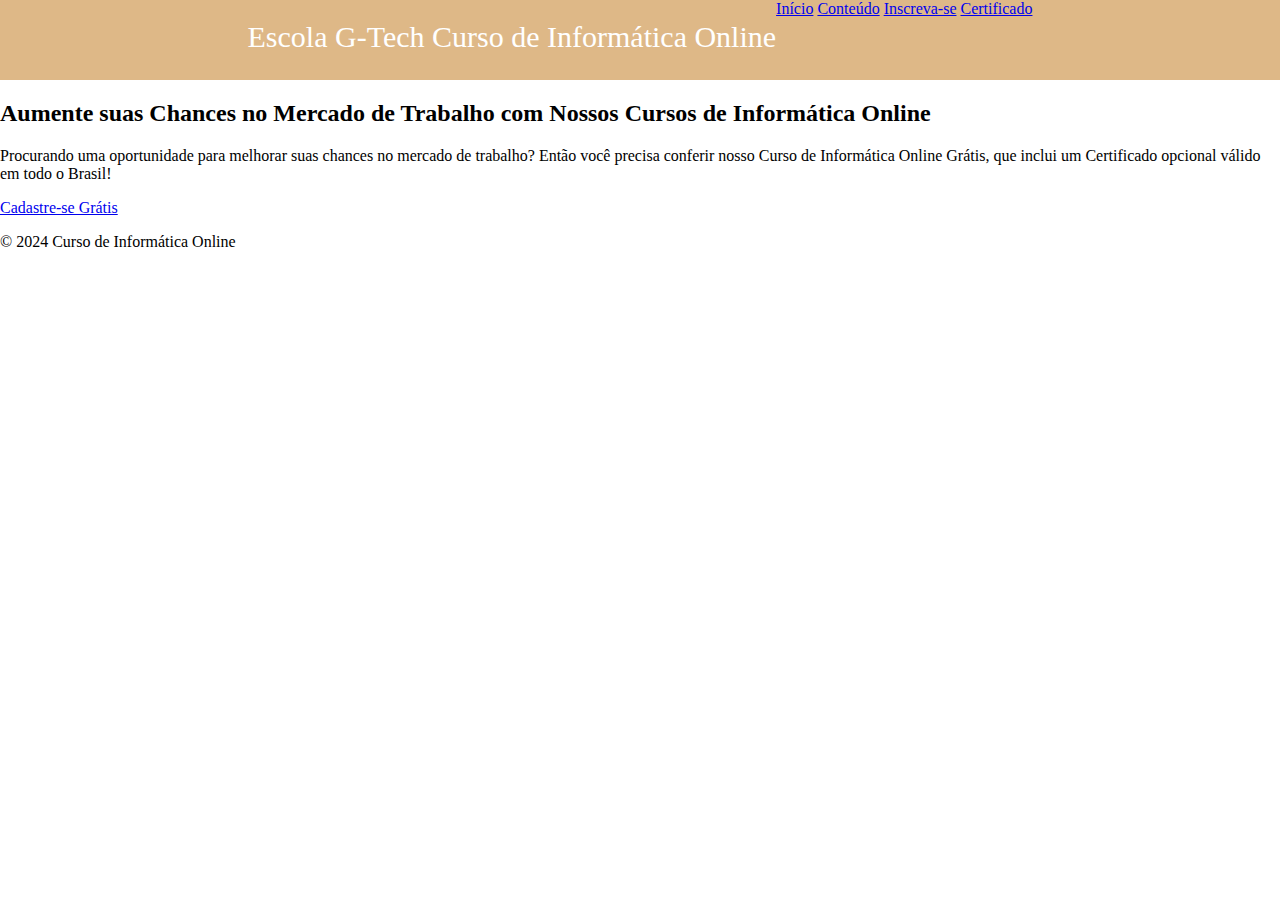
==== index.html @ 3a86939c "Site Simples" ====
<!DOCTYPE html>
<html lang="pt-BR">
<head>
    <meta charset="UTF-8">
    <meta name="viewport" content="width=device-width, initial-scale=1.0">
    <title>Curso de Informática Online</title>
    <link rel="stylesheet" href="styles.css">
</head>
<body>
    <header>
        <h1>Escola G-Tech Curso de Informática Online</h1>
        <nav>
            <a href="index.html">Início</a>
            <a href="conteudo.html">Conteúdo</a>
            <a href="inscricao.html">Inscreva-se</a>
            <a href="certificado.html">Certificado</a>
        </nav>
    </header>

        <section class="hero">
            <div class="box-img"></div>
            <div class="box-txt"></div>
            <h2>Aumente suas Chances no Mercado de Trabalho com Nossos Cursos de Informática Online</h2>
                <p>Procurando uma oportunidade para melhorar suas chances no mercado de trabalho? 
                Então você precisa conferir nosso Curso de Informática Online Grátis, que inclui um Certificado 
                opcional válido em todo o Brasil!</p>
                <a href="inscricao.html" class="cta-button">Cadastre-se Grátis</a>   
            
        </section>
        
    <footer>
        <p>&copy; 2024 Curso de Informática Online</p>
    </footer>
</body>
</html>
---- styles.css ----
*{
    box-sizing: border-box;
}

body{
    padding: 0;
    margin: 0;
    background: white;
}

header {
    display: flex;
    justify-content: center;
    background: burlywood;
    height: 80px;
  
}

header h1 {
  font-size: 30px;
  color: white;
  font-family: 'Yesteryear', ;
  font-weight: normal;

.hero {
    display: flex;
    justify-content: center;
    align-items: center;
    width: 100%;
    height: 650px;
    border: 1px solid red;
     
} 

.box-img {
    display: flex;
    width: 35%;
    height: 600px;
    border: 1px solid blue;
}

.box-txt {
    display: flex;
    width: 35%;
    height: 600px;
    border: 1px solid black;
}


}
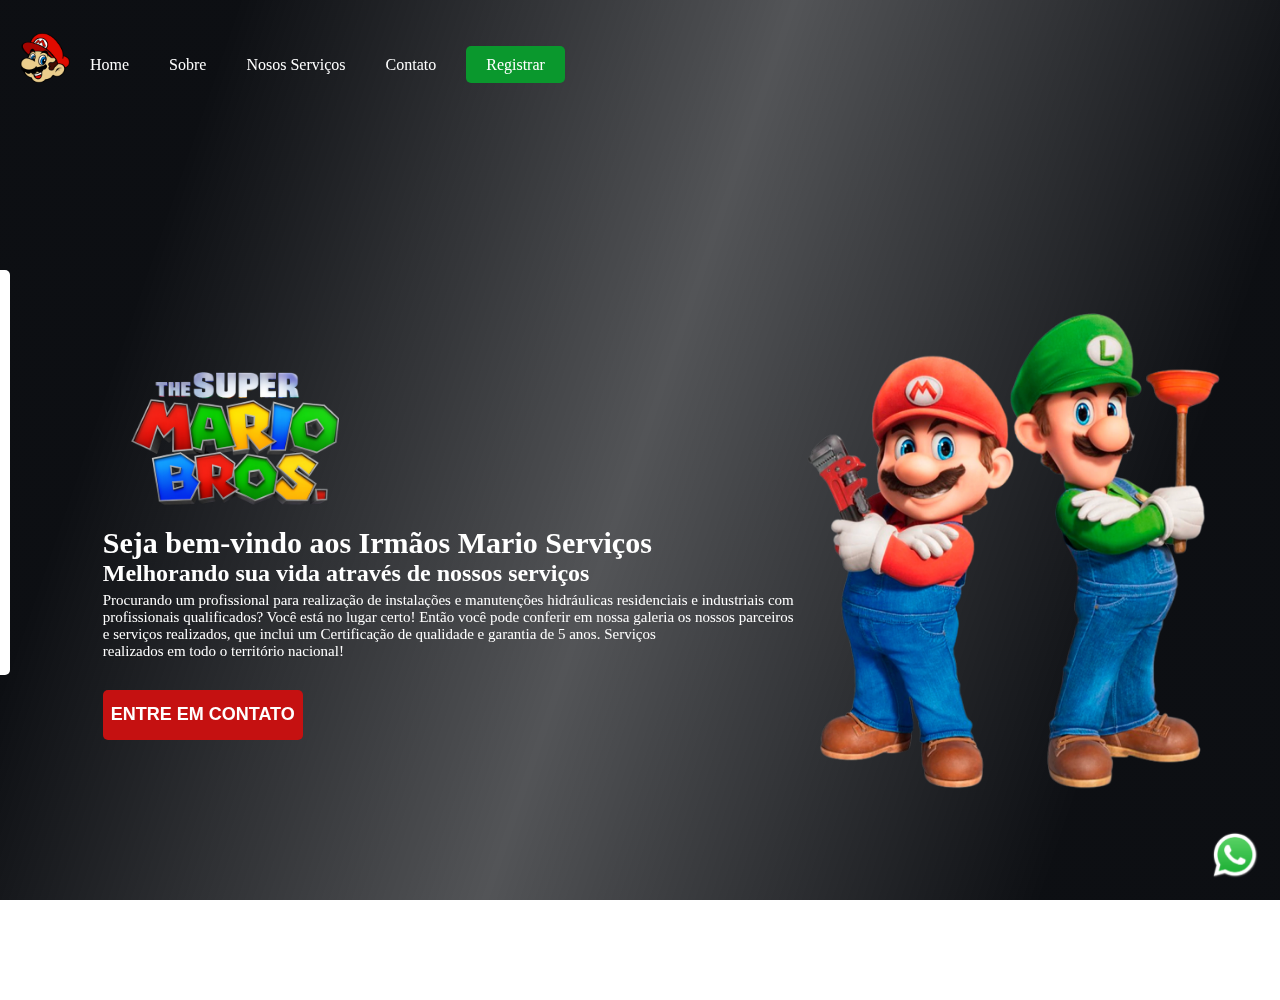
==== commit 1c1f8dad: "primeiro commit" ====
--- a/index.html
+++ b/index.html
@@ -1,35 +1,61 @@
 <!DOCTYPE html>
 <html lang="pt-BR">
+
 <head>
     <meta charset="UTF-8">
     <meta name="viewport" content="width=device-width, initial-scale=1.0">
-    <title>Curso de Informática Online</title>
+    <title>Irmãos Mario Bross</title>
     <link rel="stylesheet" href="styles.css">
 </head>
+
 <body>
+    <div class="mascara-formulario" onclick="esconderForm()"></div>
+    
     <header>
-        <h1>Escola G-Tech Curso de Informática Online</h1>
+        <img src="./img/logo-header.png" alt="logo mario bross" class="logo-header">
         <nav>
-            <a href="index.html">Início</a>
-            <a href="conteudo.html">Conteúdo</a>
-            <a href="inscricao.html">Inscreva-se</a>
-            <a href="certificado.html">Certificado</a>
+            <ul>
+                <li><a href="index.html">Home</a></li>
+                <li><a href="sobre.html">Sobre</a></li>
+                <li><a href="nosos-servico.html">Nosos Serviços</a></li>
+                <li><a href="contato.html">Contato</a></li>
+                <li><a href="registrar.html" class="register-button">Registrar</a></li>
+            </ul>
         </nav>
     </header>
+    <div class="box-hero">
+        <div class="box-principal">
+            <img src="img/logo.png" alt="Logo Mario Bross" class="logo-mario">
+            <h1>Seja bem-vindo aos Irmãos Mario Serviços</h1>
+            <h2>Melhorando sua vida através de nossos serviços</h2>
+            <p>Procurando um profissional para realização de instalações e manutenções hidráulicas residenciais e industriais
+                com <br> profissionais qualificados? Você está no lugar certo!
+                Então você pode conferir em nossa galeria os nossos parceiros <br> e serviços realizados, que inclui um
+                Certificação de qualidade e garantia de 5 anos. Serviços <br> realizados em todo o território nacional!
+            </p>
+            <button class="Entre-contato" onclick="mostraForm()">Entre em Contato</button>
+        </div>
 
-        <section class="hero">
-            <div class="box-img"></div>
-            <div class="box-txt"></div>
-            <h2>Aumente suas Chances no Mercado de Trabalho com Nossos Cursos de Informática Online</h2>
-                <p>Procurando uma oportunidade para melhorar suas chances no mercado de trabalho? 
-                Então você precisa conferir nosso Curso de Informática Online Grátis, que inclui um Certificado 
-                opcional válido em todo o Brasil!</p>
-                <a href="inscricao.html" class="cta-button">Cadastre-se Grátis</a>   
-            
-        </section>
-        
-    <footer>
-        <p>&copy; 2024 Curso de Informática Online</p>
-    </footer>
+        <div class="box-img">
+            <img src="img/mario.png" alt="Mario Bross" class="mario-bross-luigi">
+        </div>
+    </div>
+
+    <div class="box-video">
+        <video src="video/video.mp4" autoplay muted loop></video>
+        <div class="mascara"></div>
+    </div>
+
+    <a href="https://encurtador.com.br/G01xP" target="_blank">
+        <img src="./img/whatsapp.png" alt="link para whatsapp" class="link-whatsapp">
+    </a>
+    <form class="formulario-fale-conosco" action="https://formcarry.com/s/_dO1k_YhGlE" method="POST" enctype="multipart/form-data">
+        <input type="text" name="nome" placeholder="Seu Nome">
+        <input type="email" name="email" placeholder="Seu Email">
+        <input type="tel" name="telefone" placeholder="Seu Telefone">
+        <textarea name="duvida" placeholder="Mensagem"></textarea>
+        <button class="Button-submit">Pedir Orçamento</button>
+    </form>
+    <script src="scripts.js"></script>
 </body>
 </html>
--- a/styles.css
+++ b/styles.css
@@ -1,50 +1,224 @@
-*{
+* {
+    margin: 0;
+    padding: 0;
     box-sizing: border-box;
 }
 
-body{
-    padding: 0;
-    margin: 0;
-    background: white;
+.logo-mario {
+    height: 150px;
+    margin-top: 1px;
+    margin-left: 0;
+    margin-bottom: 10px;
+}
+
+body {
+    height: 100vh;
 }
 
 header {
     display: flex;
+    align-items: center;
+    height: 100px;
+}
+
+nav ul {
+    list-style: none;
+    display: flex;
+    flex-direction: row;
+    margin: 35px 0 0 0;
+    text-align: center;
+}
+
+.Entre-contato {
+    background: #c51111;
+    color: white;
+    border: none;
+    border-radius: 5px;
+    font-size: 18px;
+    cursor: pointer;
+    font-weight: bold;
+    height: 50px;
+    width: 200px;
+    text-decoration: none;
+    text-transform: uppercase;
+    text-align: center;
+    margin-top: 15px;
+}
+
+.Entre-contato:hover {
+    background-color: #0a982d;
+    transition: 0.5s ease-in-out;
+}
+
+.box-img {
+    display: flex;
+    width: 35%;
+}
+
+.box-hero {
+    display: flex;
+    align-items: center;
+    justify-content: space-around;
+    padding: 100px;
+    height: 100vh;
+}
+
+.mario-bross-luigi {
+    height: 500px;
+}
+
+h1 {
+    font-size: 30px;
+    font-family: 'Yesteryear', ;
+    font-weight: bold;
+    color: white;
+    text-align: justify;
+}
+
+h2 {
+    color: white;
+}
+
+.box-text {
+    display: flex;
+    text-align: justify;
+    justify-content: space-around;
+    width: 30%;
+}
+
+p {
+    font-size: 15px;
+    font-family: 'Yesteryear', ;
+    font-weight: normal;
+    color: white;
+    text-align: justify;
+    margin-bottom: 15px;
+    margin-top: 5px;
+}
+
+.box-video {
+    position: fixed;
+    z-index: -1;
+    top: 0;
+}
+
+video {
+    height: 150vh;
+}
+
+.mascara {
+    position: fixed;
+    top: 0;
+    background: linear-gradient(109deg, rgba(10, 12, 16, 0.99) 15%, rgba(10, 12, 16, 0.7) 50%, rgba(10, 12, 16, 0.99) 85%);
+    height: 100%;
+    width: 100%;
+}
+
+.link-whatsapp {
+    position: fixed;
+    bottom: 0;
+    right: 0;
+    margin: 20px;
+    height: 50px;
+}
+
+nav {
+    display: flex;
     justify-content: center;
-    background: burlywood;
-    height: 80px;
-  
-}
-
-header h1 {
-  font-size: 30px;
-  color: white;
-  font-family: 'Yesteryear', ;
-  font-weight: normal;
-
-.hero {
-    display: flex;
-    justify-content: center;
-    align-items: center;
+    background-color: transparent;
+    margin-bottom: 5px;
+}
+
+nav a {
+    color: white;
+    padding: 14px 20px;
+    text-decoration: none;
+    text-align: center;
+}
+
+nav a:hover {
+    background-color: #c51111;
+    font-size: 26px;
+    transition: 0.5s ease-in-out;
+}
+
+.register-button {
+    background-color: #0a982d;
+    color: white;
+    padding: 10px 20px;
+    text-decoration: none;
+    border-radius: 5px;
+    margin-left: 10px;
+}
+
+.register-button:hover {
+    background-color: #c51111;
+}
+
+.logo-header {
+    width: 50px;
+    height: 50px;
+    margin-left: 20px;
+    margin-top: 15px;
+}
+
+.formulario-fale-conosco {
+    background-color: white;
+    display: flex;
+    gap: 20px;
+    flex-direction: column;
+    position: fixed;
+    top: 30%;
+    left: -300px;
+    padding: 20px;
+    border-radius: 5px;
+    transition: left 1s ease-in-out;
+}
+
+.Button-submit {
+    background: #c51111;
+    color: white;
+    border: none;
+    border-radius: 5px;
+    font-size: 18px;
+    cursor: pointer;
+    font-weight: bold;
+    height: 50px;
+    width: 200px;
+    text-decoration: none;
+    text-transform: uppercase;
+    text-align: center;
+    margin-top: 15px;
+}
+
+.Button-submit:hover {
+    background-color: #0a982d;
+    transition: 0.5s ease-in-out;
+}
+
+input {
+    height: 40px;
+    border-radius: 5px;
+    border: 1px solid #faf6f6;
+    padding-left: 5px;
+    outline-color: #0a982d;
+}
+
+textarea {
+    height: 100px;
+    width: 270px;
+    padding: 10px;
+    border-radius: 5px;
+    border: 1px solid #faf6f6;
+    padding-left: 5px;
+    outline-color: #0a982d;
+}
+
+.mascara-formulario {
+    visibility: hidden;
+    position: fixed;
+    top: 0;
+    background: linear-gradient(109deg, rgba(10, 12, 16, 0.99) 15%, rgba(10, 12, 16, 0.7) 50%, rgba(10, 12, 16, 0.99) 85%);
+    height: 100%;
     width: 100%;
-    height: 650px;
-    border: 1px solid red;
-     
-} 
-
-.box-img {
-    display: flex;
-    width: 35%;
-    height: 600px;
-    border: 1px solid blue;
-}
-
-.box-txt {
-    display: flex;
-    width: 35%;
-    height: 600px;
-    border: 1px solid black;
-}
-
-
-}+}
